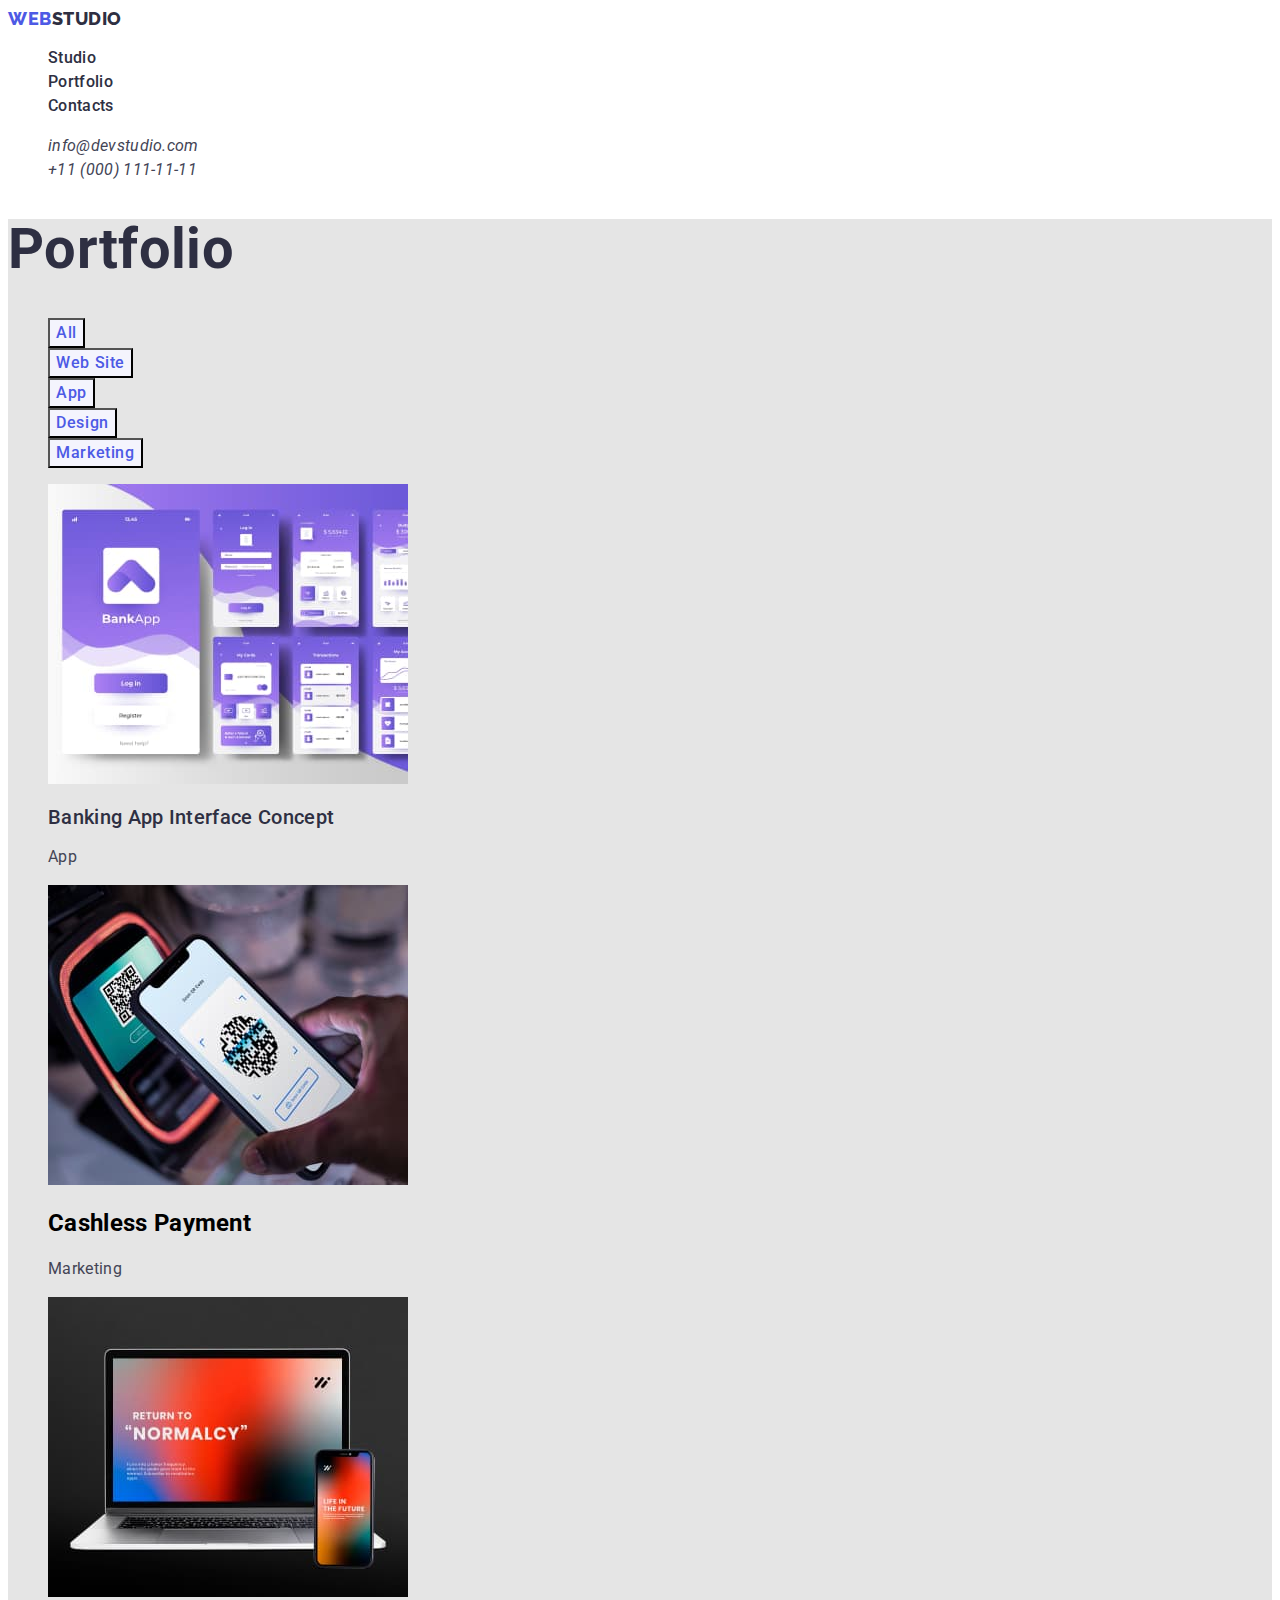
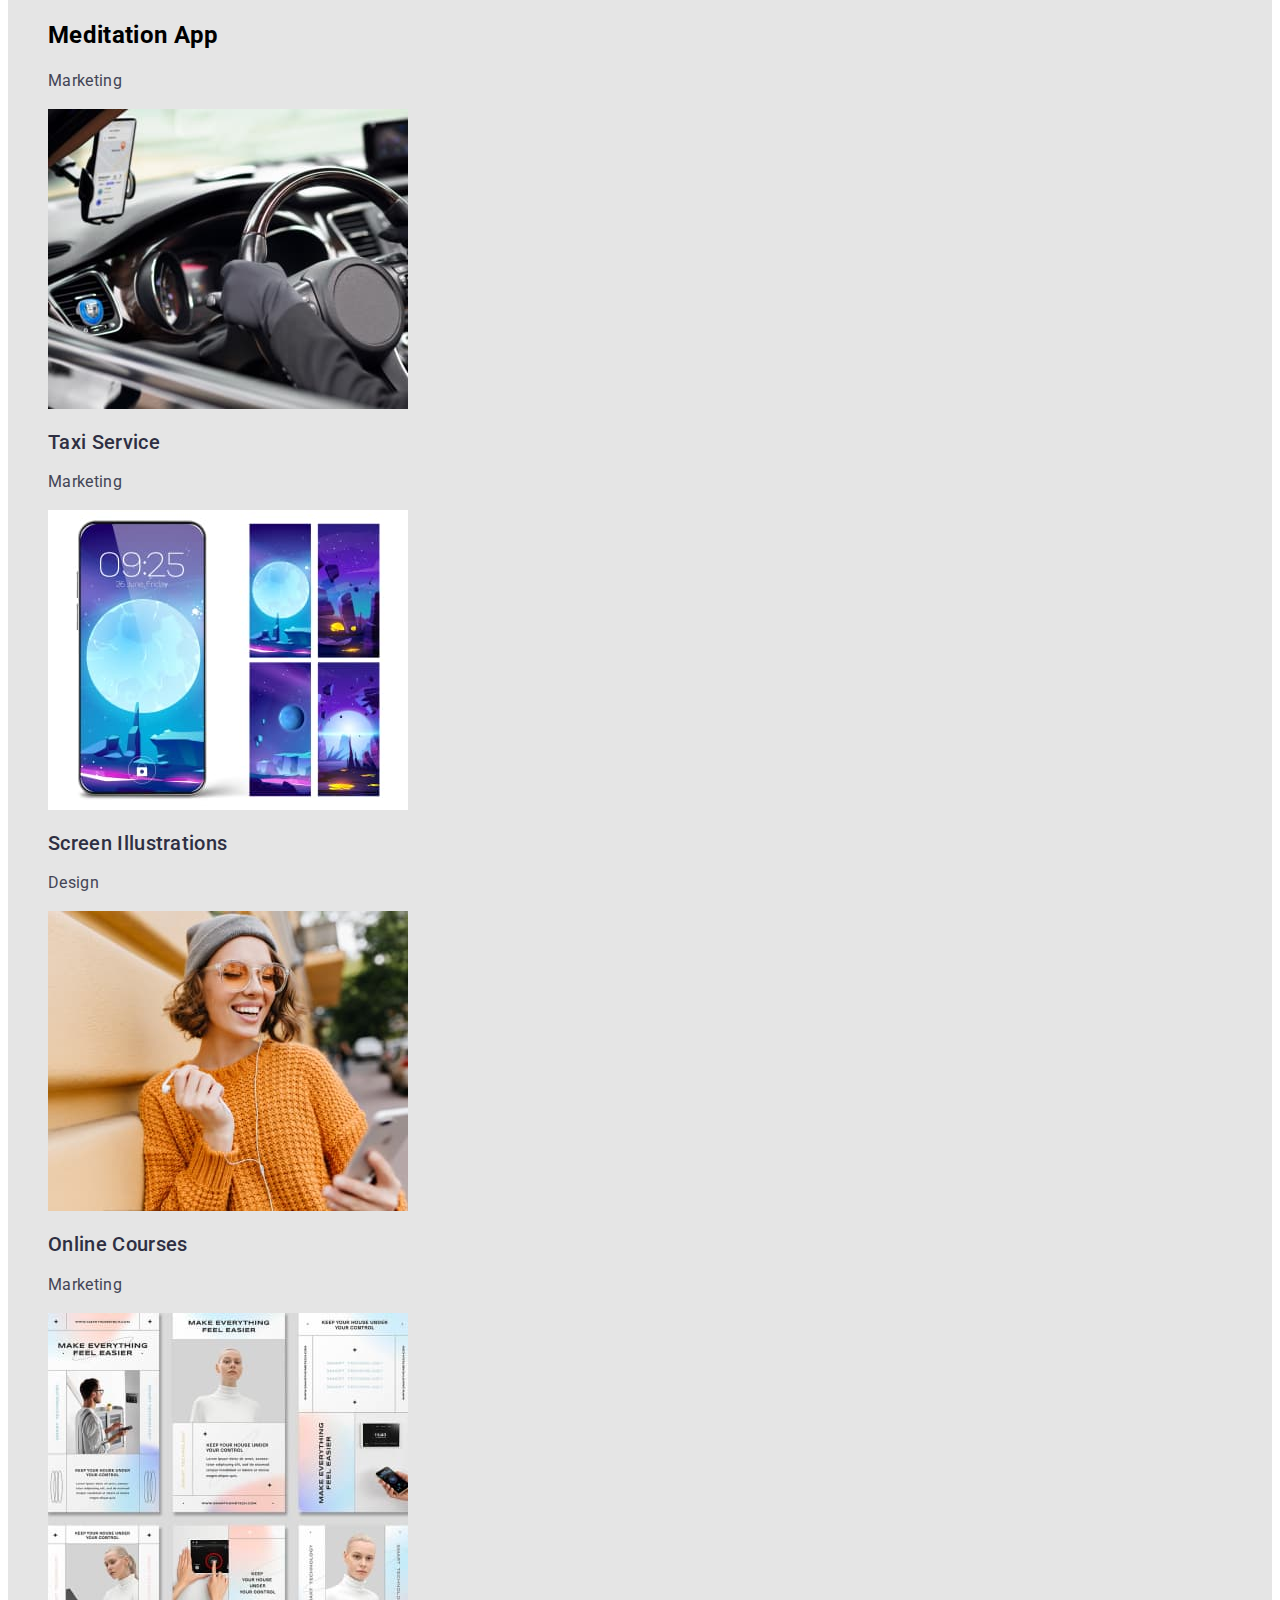
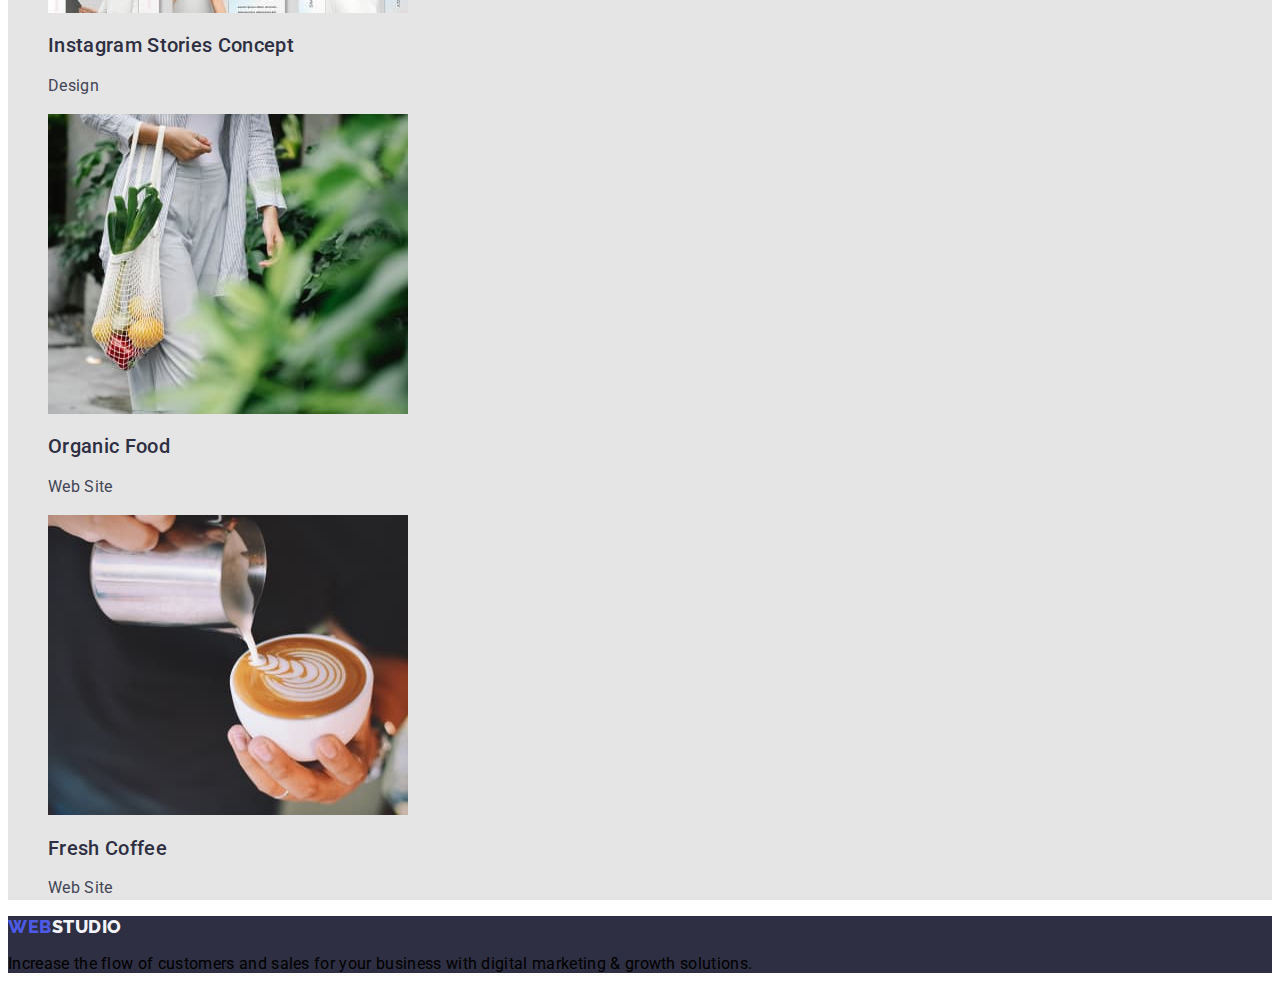
==== portfolio.html @ d5a1e42e "create portfolio" ====
<!DOCTYPE html>
<html lang="en">
  <head>
    <meta charset="UTF-8" />
    <meta http-equiv="X-UA-Compatible" content="IE=edge" />
    <meta name="viewport" content="width=device-width, initial-scale=1.0" />
    <title>WebStudio</title>
    <link rel="preconnect" href="https://fonts.googleapis.com" />
    <link rel="preconnect" href="https://fonts.gstatic.com" crossorigin />
    <link
      href="https://fonts.googleapis.com/css2?family=Raleway:wght@800&family=Roboto:wght@400;500;700;900&display=swap"
      rel="stylesheet"
    />
     <link rel="stylesheet" href="./css/style.css" />
  </head>
  <body>
     <!-- Header section -->
    <header class="header">
      <nav class="nav">
        <a class="header-logo-one link" href="./index.html">
          Web<span class="header-logo-two">Studio</span>
        </a>
        <ul class="menu-list list">
          <li class="menu-item">
            <a class="menu-link link" href="/index.html">Studio</a>
          </li>
          <li class="menu-item">
            <a class="menu-link link" href="">Portfolio</a>
          </li>
          <li class="menu-item">
            <a class="menu-link link" href="">Contacts</a>
          </li>
        </ul>
      </nav>
      <address>
        <ul class="list">
          <li>
            <a class="contact link" href="mailto:info@devstudio.com"
              >info@devstudio.com</a
            >
          </li>
          <li>
            <a class="contact link" href="tel:+110001111111">
              +11 (000) 111-11-11</a
            >
          </li>
        </ul>
      </address>
    </header>
    <main>
        <!-- Portfolio section -->
        <section class="portfolio">
        <h1 class="title-portfolio">Portfolio</h1>
        <ul class="list">
           <li><button class="filter-btn" type="button">All</button></li>
           <li><button class="filter-btn" type="button">Web Site</button></li>
           <li><button class="filter-btn" type="button">App</button></li>
           <li><button class="filter-btn" type="button">Design</button></li>
           <li><button class="filter-btn" type="button">Marketing</button></li>
      </ul>
      <ul class="list">
          <li>
            <img src="./images/portfolio/img-1.jpg" alt="screen app"
            width="360"
            height="300"/>
            <h2 class="portfolio-item">Banking App Interface Concept</h2>
            <p class="portfolio-category" >App</p>
          </li>
          <li>
            <img src="./images/portfolio/img-2.jpg" alt="phone screen">
            <h2 portfolio-item>Cashless Payment</h2>
            <p class="portfolio-category" >Marketing</p>  
        </li>
          <li>
            <img src="./images/portfolio/img-3.jpg" alt="computer screen">
            <h2 portfolio-item>Meditation App</h2>
            <p class="portfolio-category">Marketing</p> 
          </li>
          <li>
            <img src="./images/portfolio/img-4.jpg" alt="interiot of the car"
            width="360"
            height="300"/>
            <h2 class="portfolio-item">Taxi Service</h2>
            <p class="portfolio-category">Marketing</p>
          </li>
          <li>
            <img src="./images/portfolio/img-5.jpg" alt="phone screen"
            width="360"
            height="300"/>
            <h2 class="portfolio-item">Screen Illustrations</h2>
            <p class="portfolio-category">Design</p>
          </li>
          <li>
            <img src="./images/portfolio/img-6.jpg" alt="the girl"
            width="360"
            height="300"/>
            <h2 class="portfolio-item">Online Courses</h2>
            <p class="portfolio-category">Marketing</p>
          </li>
          <li>
            <img src="./images/portfolio/img-7.jpg" alt="instagram Stories"
            width="360"
            height="300"/>
            <h2 class="portfolio-item" >Instagram Stories Concept</h2>
            <p class="portfolio-category">Design</p>
          </li>
           <li>
            <img src="./images/portfolio/img-8.jpg" alt="food"
            width="360"
            height="300"/>
            <h2 class="portfolio-item">Organic Food</h2>
            <p class="portfolio-category">Web Site</p>
          </li>
          <li>
            <img src="./images/portfolio/img-9.jpg" alt="cup of coffe"
            width="360"
            height="300"/>
            <h2 class="portfolio-item">Fresh Coffee</h2>
            <p class="portfolio-category">Web Site</p>
          </li>
      </ul>
      </section>
      <!-- Footer section -->
       <footer class="footer">
      <a class="footer-logo-one link" href="./index.html"
        >Web<span class="footer-logo-two">Studio</span></a
      >
      <p clas="footer-end">
        Increase the flow of customers and sales for your business with digital
        marketing & growth solutions.
      </p>
    </footer>
  </body>
</html>
---- css/style.css ----
:root {
  --font-family: 'Roboto', sans-serif;
  --white-color: #ffffff;
  --secondary-color: #2e2f42;
  --primary-color: #e5e5e5;
  --third-color: #f4f4fd;
  --base-txt-clr: #2e2f42;
  --secondary-text-clr: #434455;
  --base-btn-clr: #4d5ae5;
  --secondary-btn-clr: #404bbf;
  --logo-one-clr: #4d5ae5;
}
body {
  font-family: var(--font-family);
  letter-spacing: 0.02em;
}

/* ============resert perematers=========== */
.list {
  list-style: none;
}
.link {
  text-decoration: none;
}

/*=========== HEADER SECTION========== */
.header {
  background-color: var(--white-color);
}

.header-logo-one {
  font-family: 'Raleway', sans-serif;
  font-weight: 800;
  font-size: 18px;
  line-height: 1.2;
  letter-spacing: 0.03em;
  text-transform: uppercase;
  color: var(--logo-one-clr);
}
.header-logo-two {
  font-family: 'Raleway', sans-serif;
  font-weight: 800;
  font-size: 18px;
  line-height: 1.2;
  letter-spacing: 0.03em;
  text-transform: uppercase;
  color: var(--base-txt-clr);
}

.menu-link {
  font-weight: 500;
  font-size: 16px;
  line-height: 1.5;
  color: var(--base-txt-clr);
}
.menu-link:hover,
.menu-link:focus {
  color: #404bbf;
}
.contact {
  font-size: 16px;
  line-height: 1.5;
  color: var(--secondary-text-clr);
}
.contact:hover,
.contact:focus {
  color: #404bbf;
}

/*=========== HERO SECTION========== */
.hero {
  background-color: var(--secondary-color);
}
.title {
  font-weight: 700;
  font-size: 56px;
  line-height: 1.1;
  text-align: center;
  color: var(--white-color);
}
.modal-btn {
  font-family: inherit;
  font-weight: 500;
  font-size: 16px;
  line-height: 1.5;
  letter-spacing: 0.04em;
  color: var(--white-color);
  background-color: var(--base-btn-clr);
  cursor: pointer;
}
.modal-btn:hover,
.modal-btn:focus {
  background-color: var(--secondary-btn-clr);
}
/*=========== FEATURE SECTION========== */
.feature {
  background-color: var(--primary-color);
}
.title-feature {
  font-weight: 700;
  font-size: 36px;
  line-height: 1.1;
  text-align: center;
  color: var(--base-txt-clr);
}
.main-feature {
  font-weight: 500;
  font-size: 20px;
  line-height: 1.2;
  color: var(--base-txt-clr);
}
.item-feature {
  font-size: 16px;
  line-height: 1.5;
  color: var(--secondary-text-clr);
}
/*=========== WE DOING SECTION========== */
.wedoing {
  background-color: var(--primary-color);
}
.title-wedoing {
  font-weight: 700;
  font-size: 36px;
  text-align: center;
  line-height: 1.1;
  color: var(--base-txt-clr);
}
/*=========== TEAM SECTION========== */
.team {
  background-color: var(--third-color);
}
.title-team {
  font-weight: 700;
  font-size: 36px;
  line-height: 1.1;
  text-align: center;
  color: var(--base-txt-clr);
}
.name {
  font-weight: 500;
  font-size: 20px;
  line-height: 1.2;
  color: var(--base-txt-clr);
}
.position {
  font-size: 16px;
  line-height: 1.5;
  color: var(--secondary-text-clr);
}
/*=========== FOOTER SECTION========== */
.footer {
  background-color: var(--secondary-color);
}
.footer-logo-one {
  font-family: 'Raleway', sans-serif;
  font-weight: 800;
  font-size: 18px;
  line-height: 1.2;
  letter-spacing: 0.03em;
  text-transform: uppercase;
  color: var(--logo-one-clr);
}
.footer-logo-two {
  font-family: 'Raleway', sans-serif;
  font-weight: 800;
  font-size: 18px;
  line-height: 1.2;
  letter-spacing: 0.03em;
  text-transform: uppercase;
  color: var(--third-color);
}
.footer-end {
  font-size: 16px;
  line-height: 1.5;
  color: var(--third-color);
}

/* ---------------------Portfolio.html------------------- */

/* ============PORTFOLIO SECTION============ */
.portfolio {
  background-color: var(--primary-color);
}
.title-portfolio {
  font-weight: 700;
  font-size: 56px;
  line-height: 1.1;
  color: var(--base-txt-clr);
}
.filter-btn {
  font-family: inherit;
  font-weight: 500;
  font-size: 16px;
  line-height: 1.5;
  letter-spacing: 0.04em;
  color: var(--base-btn-clr);
  background-color: var(--third-color);
  cursor: pointer;
}
.filter-btn:hover,
.filter-btn:focus {
  color: var(--white-color);
  background-color: var(--secondary-btn-clr);
}
.portfolio-item {
  font-weight: 500;
  font-size: 20px;
  line-height: 1.2;
  color: var(--base-txt-clr);
}
.portfolio-category {
  font-size: 16px;
  line-height: 1.5;
  color: var(--secondary-text-clr);
}
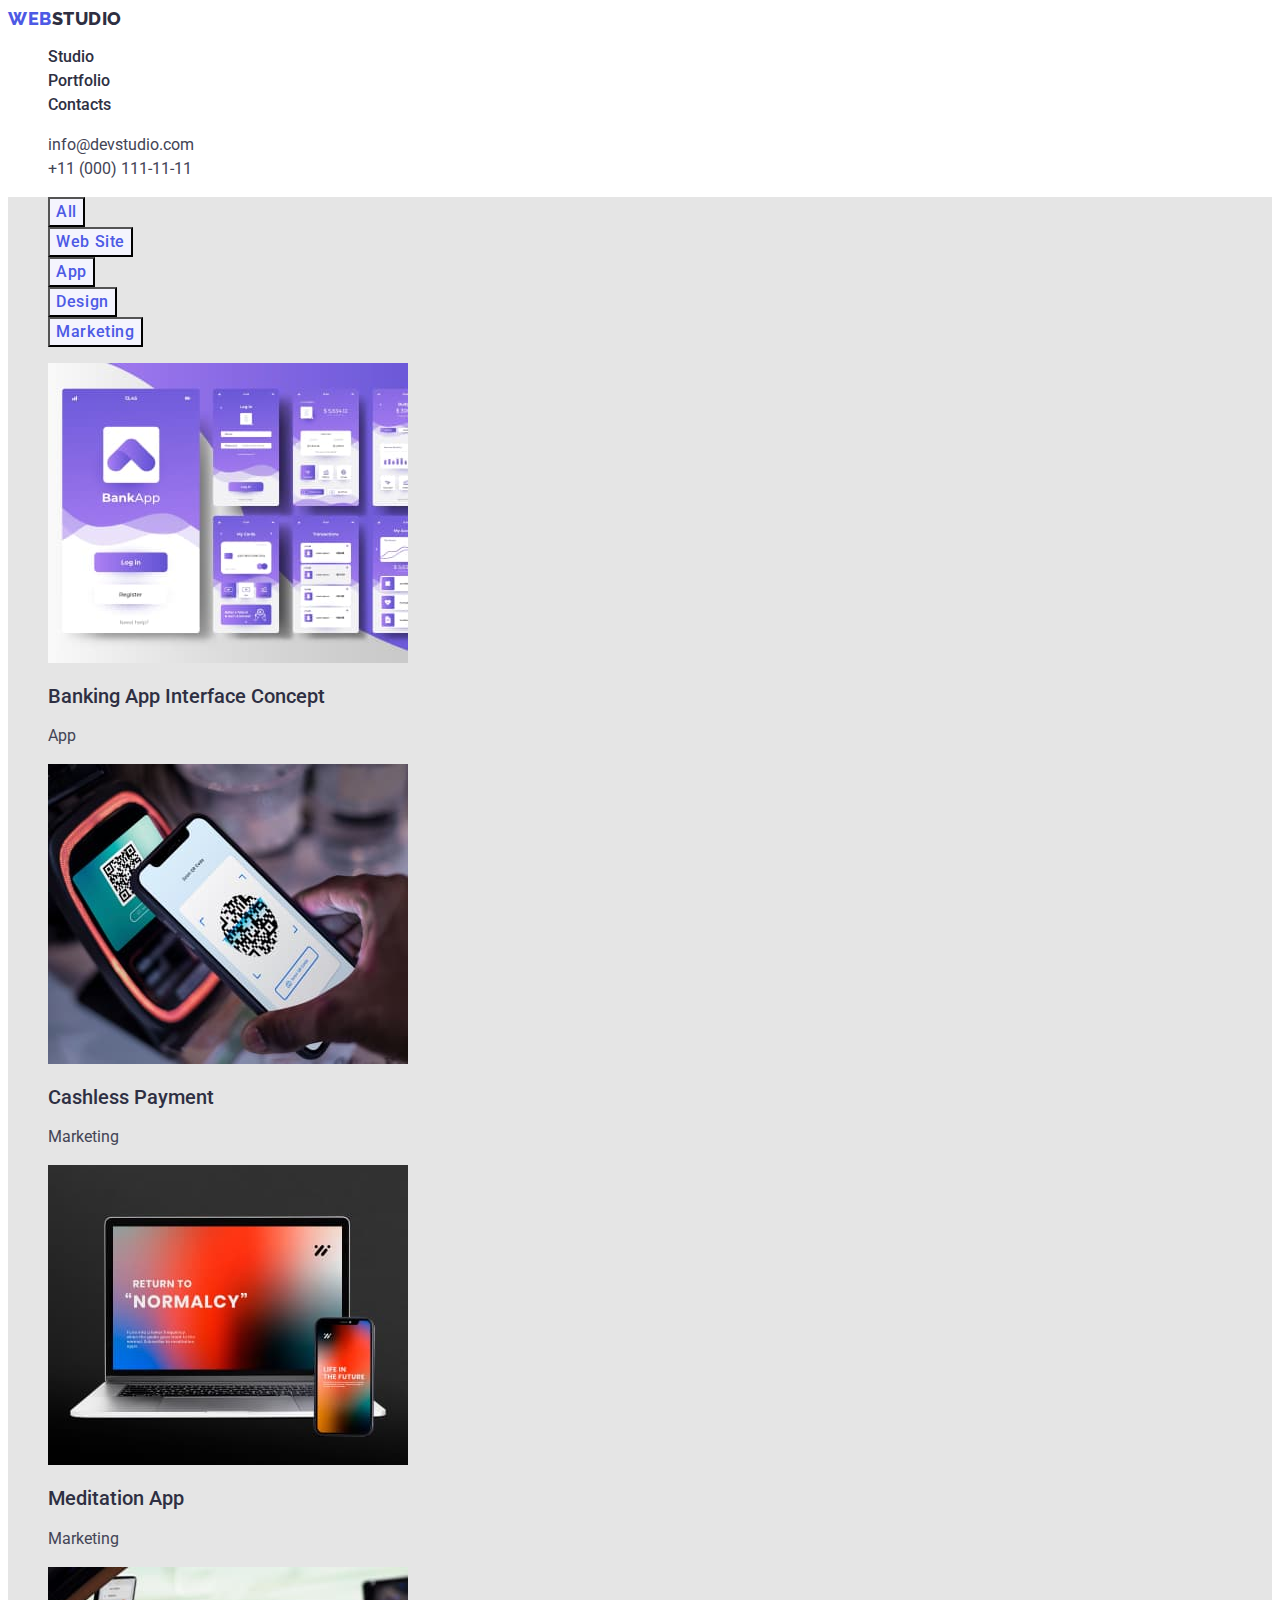
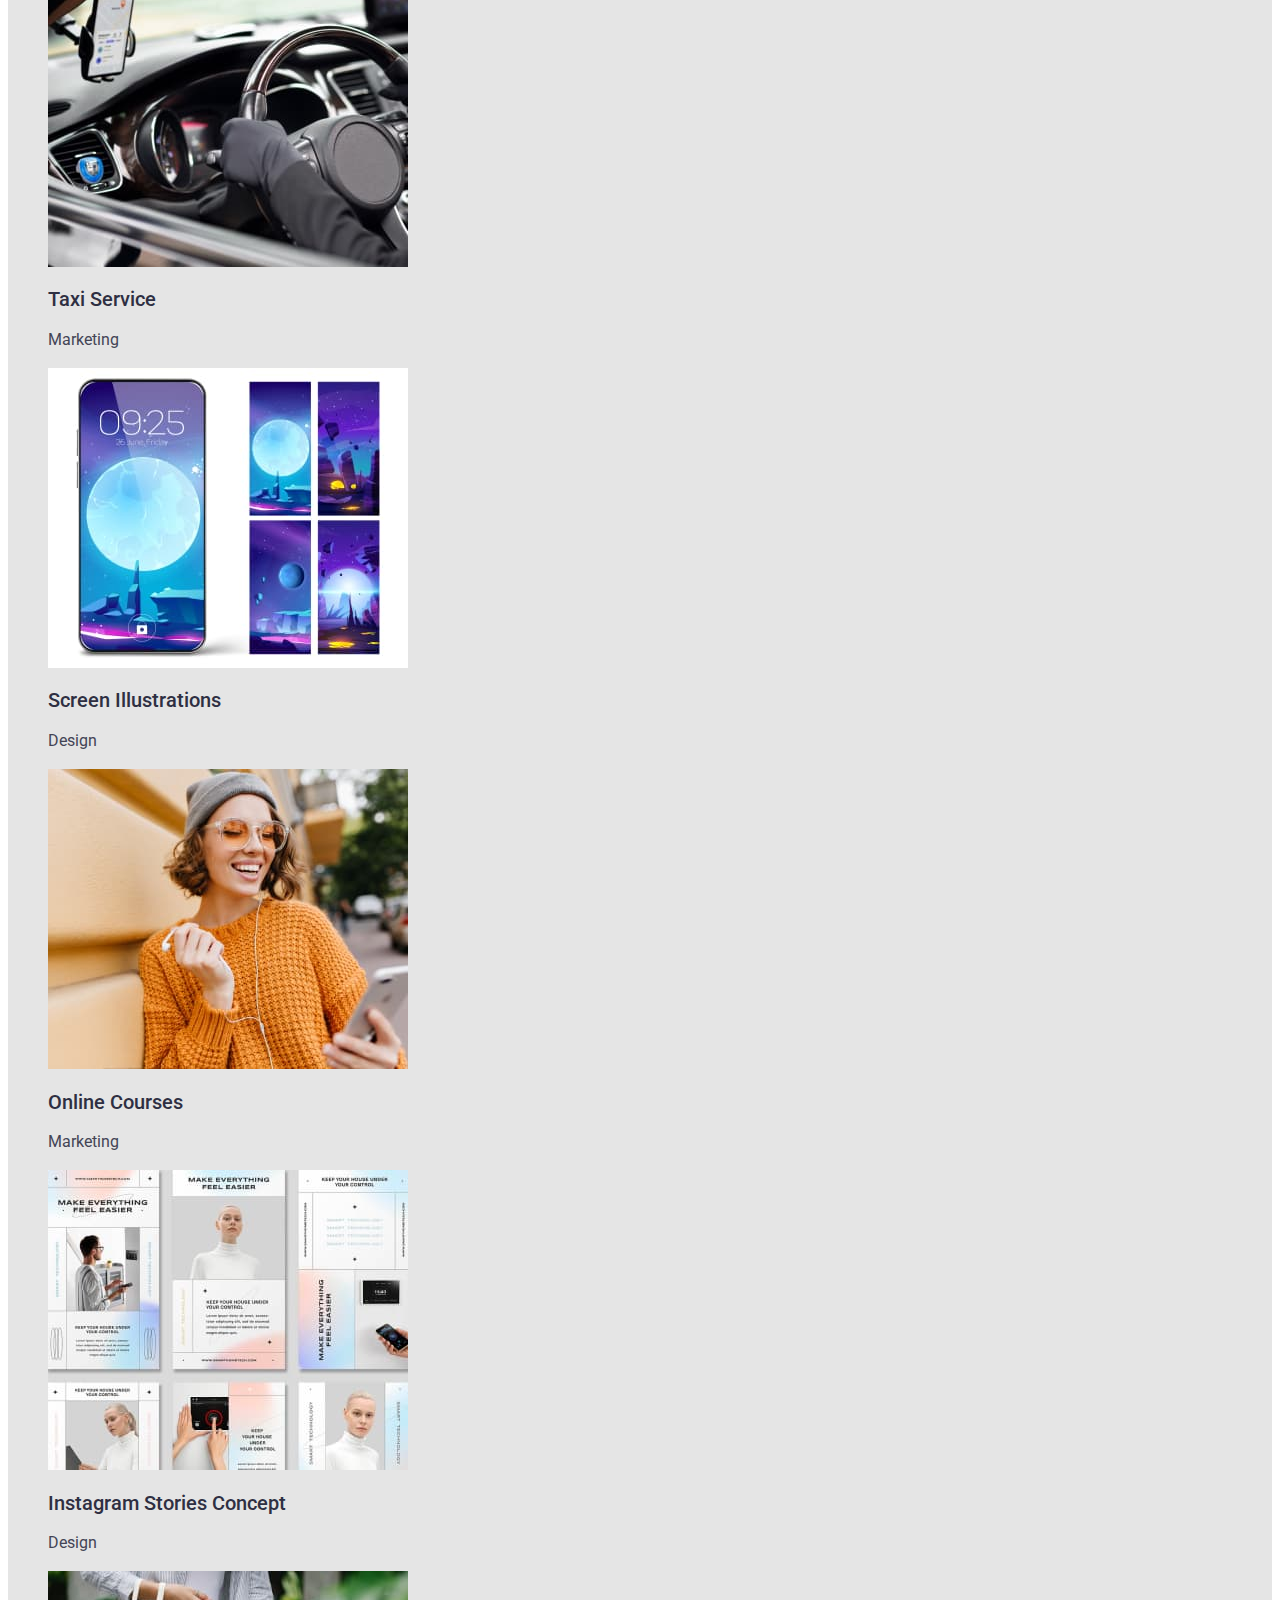
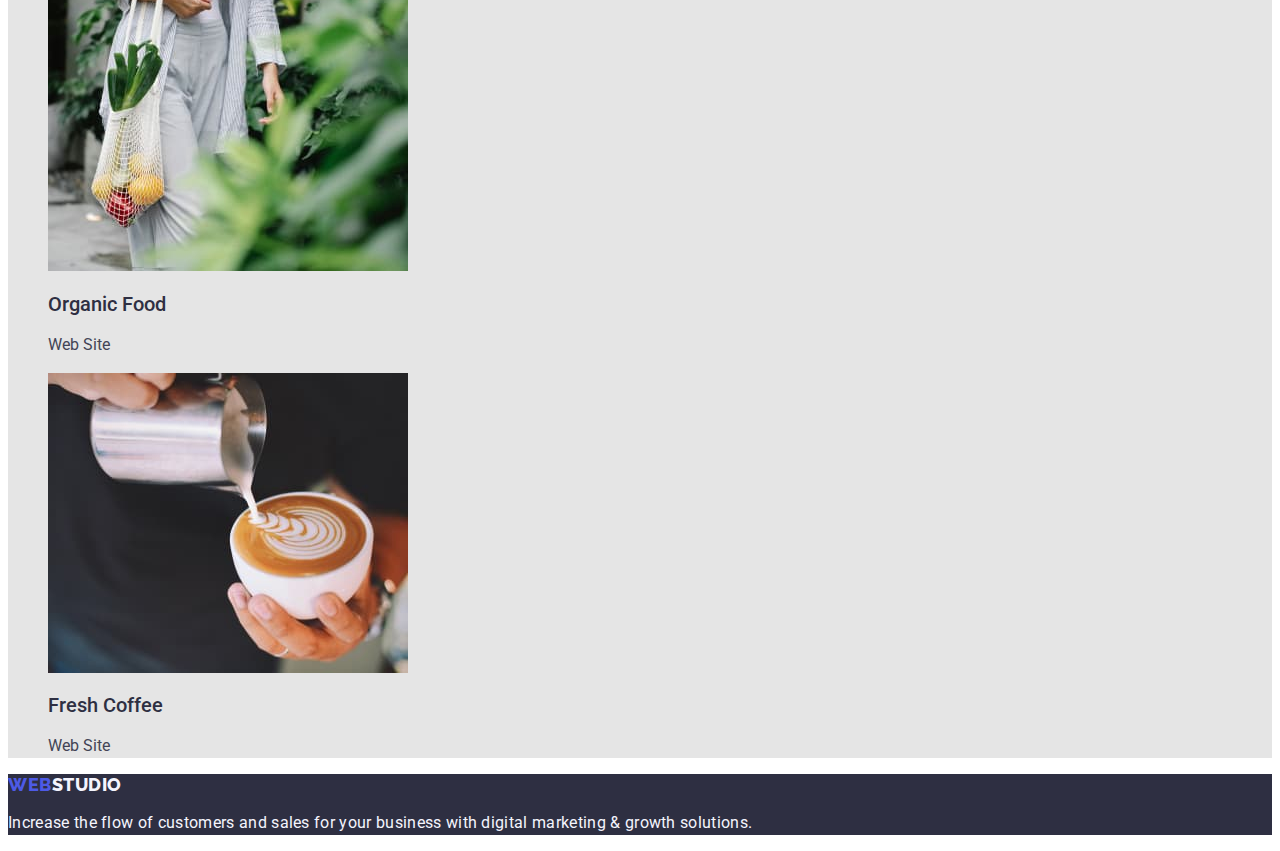
==== commit 636c46f7: "change in portfolio" ====
--- a/portfolio.html
+++ b/portfolio.html
@@ -25,14 +25,14 @@
             <a class="menu-link link" href="/index.html">Studio</a>
           </li>
           <li class="menu-item">
-            <a class="menu-link link" href="">Portfolio</a>
+            <a class="menu-link link" href="./portfolio.html">Portfolio</a>
           </li>
           <li class="menu-item">
             <a class="menu-link link" href="">Contacts</a>
           </li>
         </ul>
       </nav>
-      <address>
+      <address class="address">
         <ul class="list">
           <li>
             <a class="contact link" href="mailto:info@devstudio.com"
@@ -50,7 +50,7 @@
     <main>
         <!-- Portfolio section -->
         <section class="portfolio">
-        <h1 class="title-portfolio">Portfolio</h1>
+        <h1  hidden class="title-portfolio">Portfolio</h1>
         <ul class="list">
            <li><button class="filter-btn" type="button">All</button></li>
            <li><button class="filter-btn" type="button">Web Site</button></li>
@@ -59,73 +59,74 @@
            <li><button class="filter-btn" type="button">Marketing</button></li>
       </ul>
       <ul class="list">
-          <li>
+          <li><a class="link" href=""> 
             <img src="./images/portfolio/img-1.jpg" alt="screen app"
             width="360"
             height="300"/>
             <h2 class="portfolio-item">Banking App Interface Concept</h2>
-            <p class="portfolio-category" >App</p>
+            <p class="portfolio-category" >App</p></a>
           </li>
-          <li>
+          <li><a class="link" href=""> 
             <img src="./images/portfolio/img-2.jpg" alt="phone screen">
-            <h2 portfolio-item>Cashless Payment</h2>
-            <p class="portfolio-category" >Marketing</p>  
+            <h2 class=" portfolio-item">Cashless Payment</h2>
+            <p class="portfolio-category" >Marketing</p> </a> 
         </li>
-          <li>
+          <li><a class="link" href="">
             <img src="./images/portfolio/img-3.jpg" alt="computer screen">
-            <h2 portfolio-item>Meditation App</h2>
-            <p class="portfolio-category">Marketing</p> 
+            <h2 class="portfolio-item">Meditation App</h2>
+            <p class="portfolio-category">Marketing</p> </a>
           </li>
-          <li>
+          <li><a class="link" href=""> 
             <img src="./images/portfolio/img-4.jpg" alt="interiot of the car"
             width="360"
             height="300"/>
             <h2 class="portfolio-item">Taxi Service</h2>
-            <p class="portfolio-category">Marketing</p>
+            <p class="portfolio-category">Marketing</p></a>
           </li>
-          <li>
+          <li><a class="link" href="">
             <img src="./images/portfolio/img-5.jpg" alt="phone screen"
             width="360"
             height="300"/>
             <h2 class="portfolio-item">Screen Illustrations</h2>
-            <p class="portfolio-category">Design</p>
+            <p class="portfolio-category">Design</p></a>
           </li>
-          <li>
+          <li><a class="link" href="">
             <img src="./images/portfolio/img-6.jpg" alt="the girl"
             width="360"
             height="300"/>
             <h2 class="portfolio-item">Online Courses</h2>
-            <p class="portfolio-category">Marketing</p>
+            <p class="portfolio-category">Marketing</p></a>
           </li>
-          <li>
+          <li><a class="link" href="">
             <img src="./images/portfolio/img-7.jpg" alt="instagram Stories"
             width="360"
             height="300"/>
             <h2 class="portfolio-item" >Instagram Stories Concept</h2>
-            <p class="portfolio-category">Design</p>
+            <p class="portfolio-category">Design</p></a>
           </li>
-           <li>
+           <li><a class="link" href="">
             <img src="./images/portfolio/img-8.jpg" alt="food"
             width="360"
             height="300"/>
             <h2 class="portfolio-item">Organic Food</h2>
-            <p class="portfolio-category">Web Site</p>
+            <p class="portfolio-category">Web Site</p></a>
           </li>
-          <li>
+          <li><a class="link" href="">
             <img src="./images/portfolio/img-9.jpg" alt="cup of coffe"
             width="360"
             height="300"/>
             <h2 class="portfolio-item">Fresh Coffee</h2>
-            <p class="portfolio-category">Web Site</p>
+            <p class="portfolio-category">Web Site</p></a>
           </li>
       </ul>
+    </main>
       </section>
       <!-- Footer section -->
        <footer class="footer">
       <a class="footer-logo-one link" href="./index.html"
         >Web<span class="footer-logo-two">Studio</span></a
       >
-      <p clas="footer-end">
+      <p>
         Increase the flow of customers and sales for your business with digital
         marketing & growth solutions.
       </p>
--- a/css/style.css
+++ b/css/style.css
@@ -12,7 +12,8 @@
 }
 body {
   font-family: var(--font-family);
-  letter-spacing: 0.02em;
+  color: var(--secondary-text-clr);
+  background-color: var(--white-color);
 }
 
 /* ============resert perematers=========== */
@@ -32,7 +33,7 @@
   font-family: 'Raleway', sans-serif;
   font-weight: 800;
   font-size: 18px;
-  line-height: 1.2;
+  line-height: 1.17;
   letter-spacing: 0.03em;
   text-transform: uppercase;
   color: var(--logo-one-clr);
@@ -41,7 +42,7 @@
   font-family: 'Raleway', sans-serif;
   font-weight: 800;
   font-size: 18px;
-  line-height: 1.2;
+  line-height: 1.17;
   letter-spacing: 0.03em;
   text-transform: uppercase;
   color: var(--base-txt-clr);
@@ -57,6 +58,9 @@
 .menu-link:focus {
   color: #404bbf;
 }
+.address {
+  font-style: normal;
+}
 .contact {
   font-size: 16px;
   line-height: 1.5;
@@ -74,7 +78,8 @@
 .title {
   font-weight: 700;
   font-size: 56px;
-  line-height: 1.1;
+  line-height: 1.07;
+  letter-spacing: 0.02em;
   text-align: center;
   color: var(--white-color);
 }
@@ -100,6 +105,7 @@
   font-weight: 700;
   font-size: 36px;
   line-height: 1.1;
+  letter-spacing: 0.02em;
   text-align: center;
   color: var(--base-txt-clr);
 }
@@ -107,11 +113,13 @@
   font-weight: 500;
   font-size: 20px;
   line-height: 1.2;
+  letter-spacing: 0.02em;
   color: var(--base-txt-clr);
 }
 .item-feature {
   font-size: 16px;
   line-height: 1.5;
+  letter-spacing: 0.02em;
   color: var(--secondary-text-clr);
 }
 /*=========== WE DOING SECTION========== */
@@ -122,7 +130,8 @@
   font-weight: 700;
   font-size: 36px;
   text-align: center;
-  line-height: 1.1;
+  line-height: 1.11;
+  letter-spacing: 0.02em;
   color: var(--base-txt-clr);
 }
 /*=========== TEAM SECTION========== */
@@ -132,7 +141,8 @@
 .title-team {
   font-weight: 700;
   font-size: 36px;
-  line-height: 1.1;
+  line-height: 1.11;
+  letter-spacing: 0.02em;
   text-align: center;
   color: var(--base-txt-clr);
 }
@@ -140,11 +150,13 @@
   font-weight: 500;
   font-size: 20px;
   line-height: 1.2;
+  letter-spacing: 0.02em;
   color: var(--base-txt-clr);
 }
 .position {
   font-size: 16px;
   line-height: 1.5;
+  letter-spacing: 0.02em;
   color: var(--secondary-text-clr);
 }
 /*=========== FOOTER SECTION========== */
@@ -155,7 +167,7 @@
   font-family: 'Raleway', sans-serif;
   font-weight: 800;
   font-size: 18px;
-  line-height: 1.2;
+  line-height: 1.17;
   letter-spacing: 0.03em;
   text-transform: uppercase;
   color: var(--logo-one-clr);
@@ -164,14 +176,16 @@
   font-family: 'Raleway', sans-serif;
   font-weight: 800;
   font-size: 18px;
-  line-height: 1.2;
+  line-height: 1.17;
   letter-spacing: 0.03em;
   text-transform: uppercase;
   color: var(--third-color);
 }
-.footer-end {
-  font-size: 16px;
-  line-height: 1.5;
+.footer > p {
+  font-weight: 400;
+  font-size: 16px;
+  line-height: 1.5;
+  letter-spacing: 0.02em;
   color: var(--third-color);
 }
 
@@ -184,7 +198,8 @@
 .title-portfolio {
   font-weight: 700;
   font-size: 56px;
-  line-height: 1.1;
+  line-height: 1.07;
+  letter-spacing: 0.02em;
   color: var(--base-txt-clr);
 }
 .filter-btn {
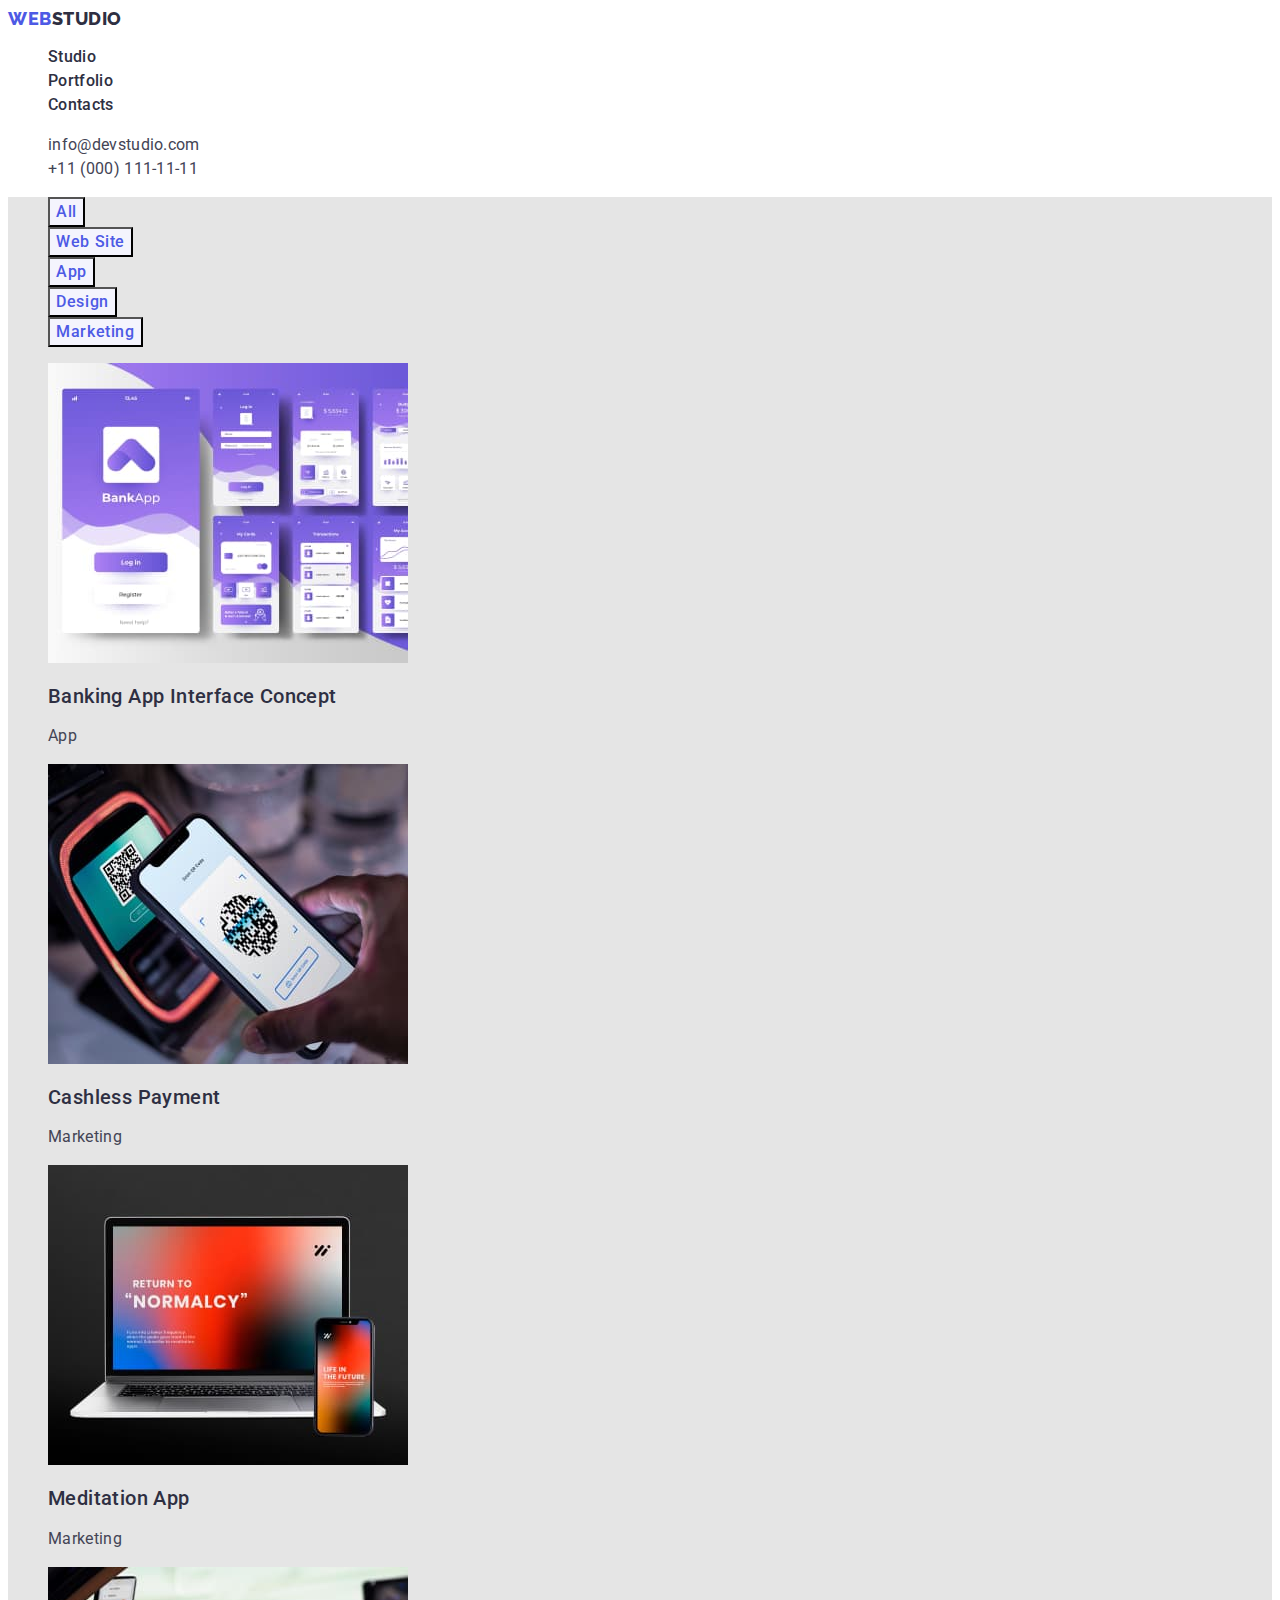
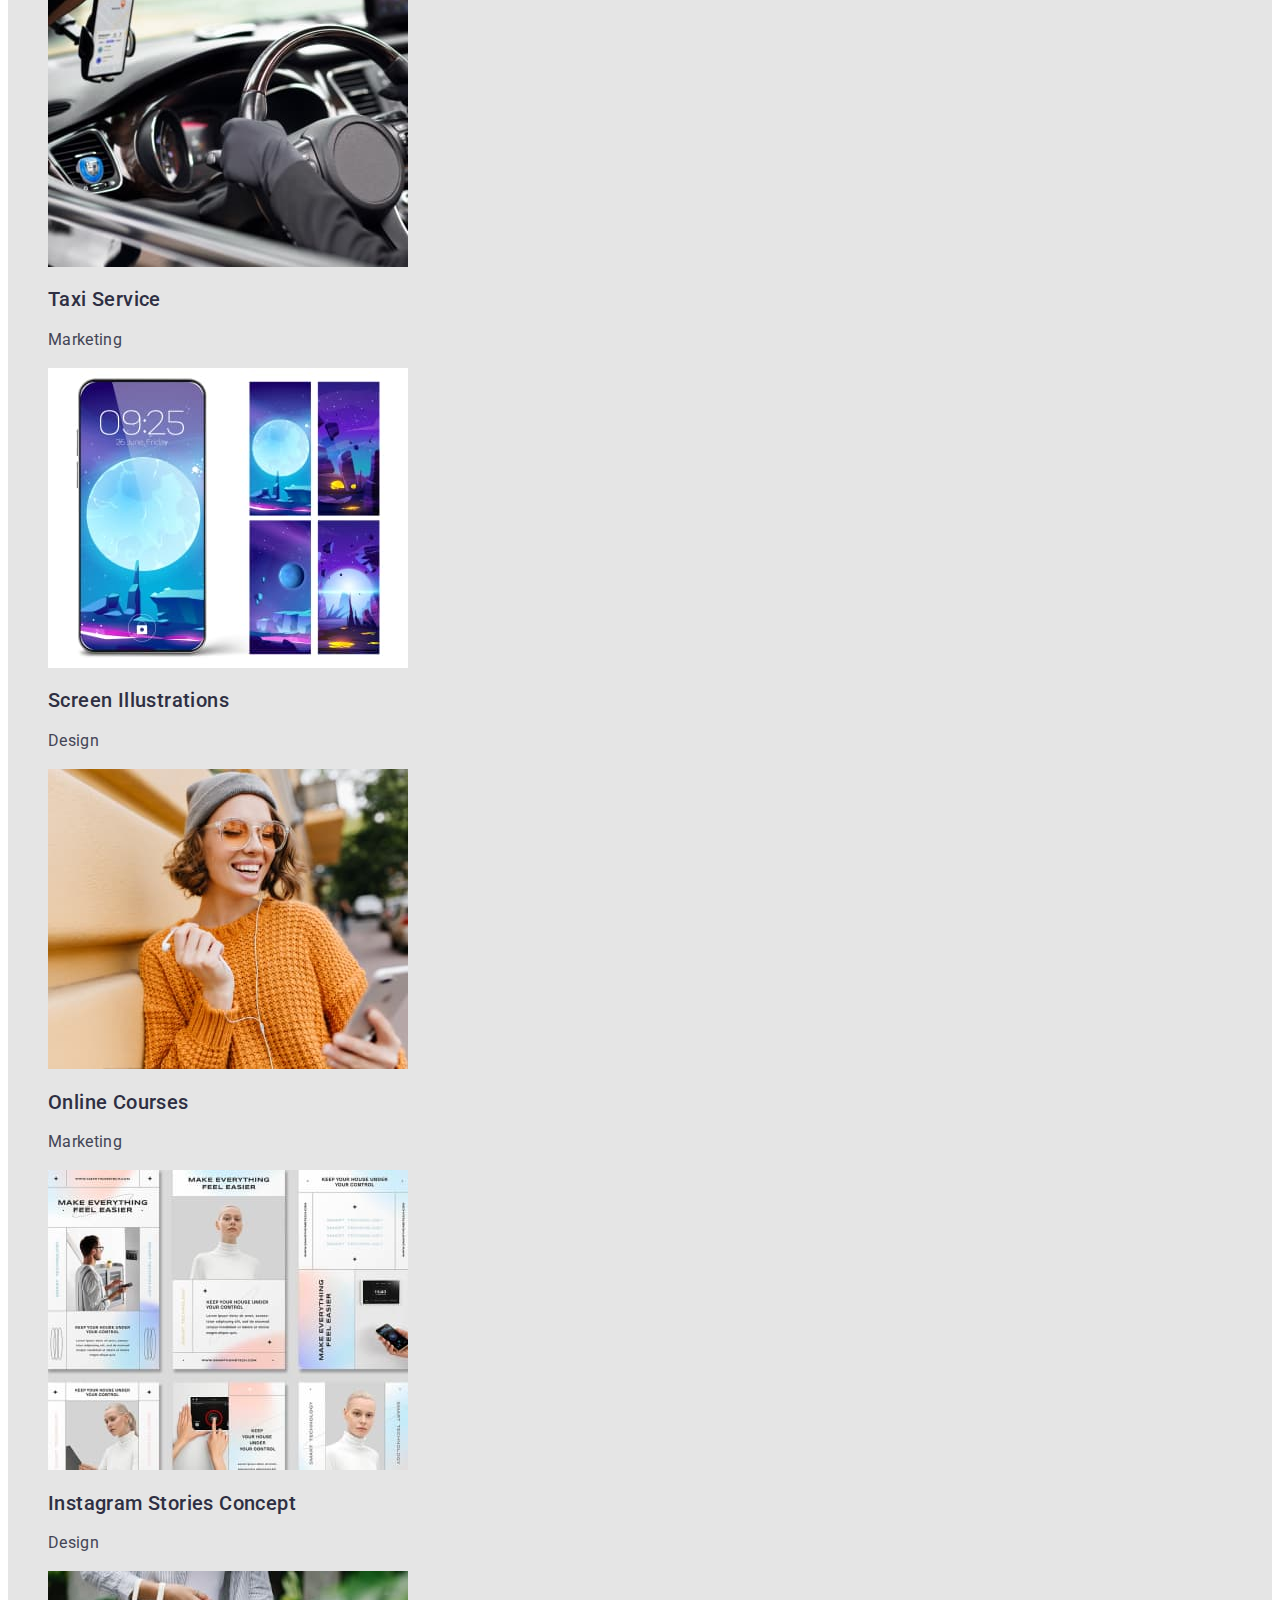
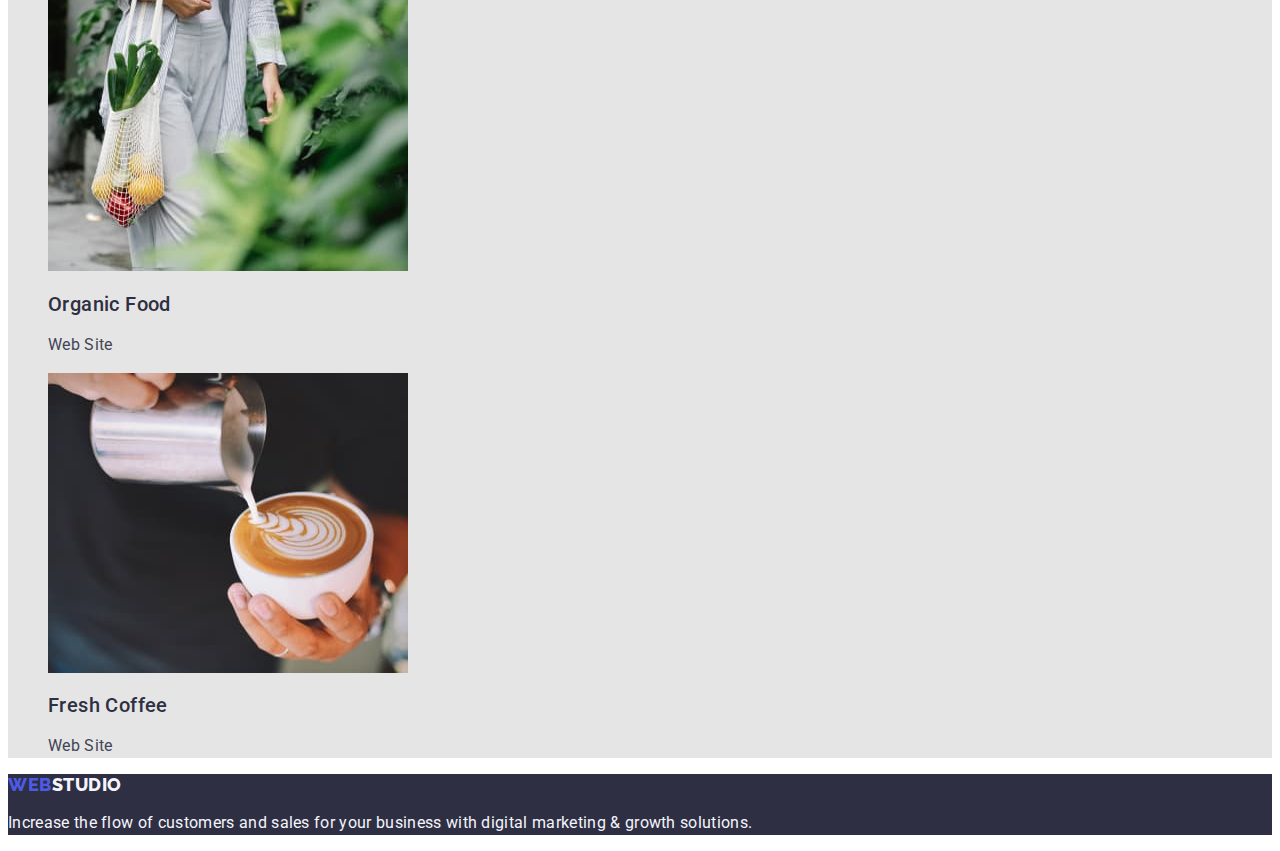
==== commit b75f80cc: "change in the project" ====
--- a/portfolio.html
+++ b/portfolio.html
@@ -11,10 +11,10 @@
       href="https://fonts.googleapis.com/css2?family=Raleway:wght@800&family=Roboto:wght@400;500;700;900&display=swap"
       rel="stylesheet"
     />
-     <link rel="stylesheet" href="./css/style.css" />
+    <link rel="stylesheet" href="./css/style.css" />
   </head>
   <body>
-     <!-- Header section -->
+    <!-- Header section -->
     <header class="header">
       <nav class="nav">
         <a class="header-logo-one link" href="./index.html">
@@ -22,7 +22,7 @@
         </a>
         <ul class="menu-list list">
           <li class="menu-item">
-            <a class="menu-link link" href="/index.html">Studio</a>
+            <a class="menu-link link" href="./index.html">Studio</a>
           </li>
           <li class="menu-item">
             <a class="menu-link link" href="./portfolio.html">Portfolio</a>
@@ -48,81 +48,120 @@
       </address>
     </header>
     <main>
-        <!-- Portfolio section -->
-        <section class="portfolio">
-        <h1  hidden class="title-portfolio">Portfolio</h1>
+      <!-- Portfolio section -->
+      <section class="portfolio">
+        <h1 hidden class="title-portfolio">Portfolio</h1>
         <ul class="list">
-           <li><button class="filter-btn" type="button">All</button></li>
-           <li><button class="filter-btn" type="button">Web Site</button></li>
-           <li><button class="filter-btn" type="button">App</button></li>
-           <li><button class="filter-btn" type="button">Design</button></li>
-           <li><button class="filter-btn" type="button">Marketing</button></li>
-      </ul>
-      <ul class="list">
-          <li><a class="link" href=""> 
-            <img src="./images/portfolio/img-1.jpg" alt="screen app"
-            width="360"
-            height="300"/>
-            <h2 class="portfolio-item">Banking App Interface Concept</h2>
-            <p class="portfolio-category" >App</p></a>
+          <li><button class="filter-btn" type="button">All</button></li>
+          <li><button class="filter-btn" type="button">Web Site</button></li>
+          <li><button class="filter-btn" type="button">App</button></li>
+          <li><button class="filter-btn" type="button">Design</button></li>
+          <li><button class="filter-btn" type="button">Marketing</button></li>
+        </ul>
+        <ul class="list">
+          <li>
+            <a class="link" href="">
+              <img
+                src="./images/portfolio/img-1.jpg"
+                alt="screen app"
+                width="360"
+                height="300"
+              />
+              <h2 class="portfolio-item">Banking App Interface Concept</h2>
+              <p class="portfolio-category">App</p></a
+            >
           </li>
-          <li><a class="link" href=""> 
-            <img src="./images/portfolio/img-2.jpg" alt="phone screen">
-            <h2 class=" portfolio-item">Cashless Payment</h2>
-            <p class="portfolio-category" >Marketing</p> </a> 
-        </li>
-          <li><a class="link" href="">
-            <img src="./images/portfolio/img-3.jpg" alt="computer screen">
-            <h2 class="portfolio-item">Meditation App</h2>
-            <p class="portfolio-category">Marketing</p> </a>
+          <li>
+            <a class="link" href="">
+              <img src="./images/portfolio/img-2.jpg" alt="phone screen" />
+              <h2 class="portfolio-item">Cashless Payment</h2>
+              <p class="portfolio-category">Marketing</p>
+            </a>
           </li>
-          <li><a class="link" href=""> 
-            <img src="./images/portfolio/img-4.jpg" alt="interiot of the car"
-            width="360"
-            height="300"/>
-            <h2 class="portfolio-item">Taxi Service</h2>
-            <p class="portfolio-category">Marketing</p></a>
+          <li>
+            <a class="link" href="">
+              <img src="./images/portfolio/img-3.jpg" alt="computer screen" />
+              <h2 class="portfolio-item">Meditation App</h2>
+              <p class="portfolio-category">Marketing</p>
+            </a>
           </li>
-          <li><a class="link" href="">
-            <img src="./images/portfolio/img-5.jpg" alt="phone screen"
-            width="360"
-            height="300"/>
-            <h2 class="portfolio-item">Screen Illustrations</h2>
-            <p class="portfolio-category">Design</p></a>
+          <li>
+            <a class="link" href="">
+              <img
+                src="./images/portfolio/img-4.jpg"
+                alt="interiot of the car"
+                width="360"
+                height="300"
+              />
+              <h2 class="portfolio-item">Taxi Service</h2>
+              <p class="portfolio-category">Marketing</p></a
+            >
           </li>
-          <li><a class="link" href="">
-            <img src="./images/portfolio/img-6.jpg" alt="the girl"
-            width="360"
-            height="300"/>
-            <h2 class="portfolio-item">Online Courses</h2>
-            <p class="portfolio-category">Marketing</p></a>
+          <li>
+            <a class="link" href="">
+              <img
+                src="./images/portfolio/img-5.jpg"
+                alt="phone screen"
+                width="360"
+                height="300"
+              />
+              <h2 class="portfolio-item">Screen Illustrations</h2>
+              <p class="portfolio-category">Design</p></a
+            >
           </li>
-          <li><a class="link" href="">
-            <img src="./images/portfolio/img-7.jpg" alt="instagram Stories"
-            width="360"
-            height="300"/>
-            <h2 class="portfolio-item" >Instagram Stories Concept</h2>
-            <p class="portfolio-category">Design</p></a>
+          <li>
+            <a class="link" href="">
+              <img
+                src="./images/portfolio/img-6.jpg"
+                alt="the girl"
+                width="360"
+                height="300"
+              />
+              <h2 class="portfolio-item">Online Courses</h2>
+              <p class="portfolio-category">Marketing</p></a
+            >
           </li>
-           <li><a class="link" href="">
-            <img src="./images/portfolio/img-8.jpg" alt="food"
-            width="360"
-            height="300"/>
-            <h2 class="portfolio-item">Organic Food</h2>
-            <p class="portfolio-category">Web Site</p></a>
+          <li>
+            <a class="link" href="">
+              <img
+                src="./images/portfolio/img-7.jpg"
+                alt="instagram Stories"
+                width="360"
+                height="300"
+              />
+              <h2 class="portfolio-item">Instagram Stories Concept</h2>
+              <p class="portfolio-category">Design</p></a
+            >
           </li>
-          <li><a class="link" href="">
-            <img src="./images/portfolio/img-9.jpg" alt="cup of coffe"
-            width="360"
-            height="300"/>
-            <h2 class="portfolio-item">Fresh Coffee</h2>
-            <p class="portfolio-category">Web Site</p></a>
+          <li>
+            <a class="link" href="">
+              <img
+                src="./images/portfolio/img-8.jpg"
+                alt="food"
+                width="360"
+                height="300"
+              />
+              <h2 class="portfolio-item">Organic Food</h2>
+              <p class="portfolio-category">Web Site</p></a
+            >
           </li>
-      </ul>
+          <li>
+            <a class="link" href="">
+              <img
+                src="./images/portfolio/img-9.jpg"
+                alt="cup of coffe"
+                width="360"
+                height="300"
+              />
+              <h2 class="portfolio-item">Fresh Coffee</h2>
+              <p class="portfolio-category">Web Site</p></a
+            >
+          </li>
+        </ul>
+      </section>
     </main>
-      </section>
-      <!-- Footer section -->
-       <footer class="footer">
+    <!-- Footer section -->
+    <footer class="footer">
       <a class="footer-logo-one link" href="./index.html"
         >Web<span class="footer-logo-two">Studio</span></a
       >
--- a/css/style.css
+++ b/css/style.css
@@ -52,6 +52,7 @@
   font-weight: 500;
   font-size: 16px;
   line-height: 1.5;
+  letter-spacing: 0.02em;
   color: var(--base-txt-clr);
 }
 .menu-link:hover,
@@ -64,6 +65,7 @@
 .contact {
   font-size: 16px;
   line-height: 1.5;
+  letter-spacing: 0.02em;
   color: var(--secondary-text-clr);
 }
 .contact:hover,
@@ -132,18 +134,23 @@
   text-align: center;
   line-height: 1.11;
   letter-spacing: 0.02em;
+  text-transform: capitalize;
   color: var(--base-txt-clr);
 }
 /*=========== TEAM SECTION========== */
 .team {
   background-color: var(--third-color);
 }
+.field {
+  background-color: var(--white-color);
+}
 .title-team {
   font-weight: 700;
   font-size: 36px;
   line-height: 1.11;
   letter-spacing: 0.02em;
   text-align: center;
+  text-transform: capitalize;
   color: var(--base-txt-clr);
 }
 .name {
@@ -221,10 +228,12 @@
   font-weight: 500;
   font-size: 20px;
   line-height: 1.2;
+  letter-spacing: 0.02em;
   color: var(--base-txt-clr);
 }
 .portfolio-category {
   font-size: 16px;
   line-height: 1.5;
-  color: var(--secondary-text-clr);
-}
+  letter-spacing: 0.02em;
+  color: var(--secondary-text-clr);
+}
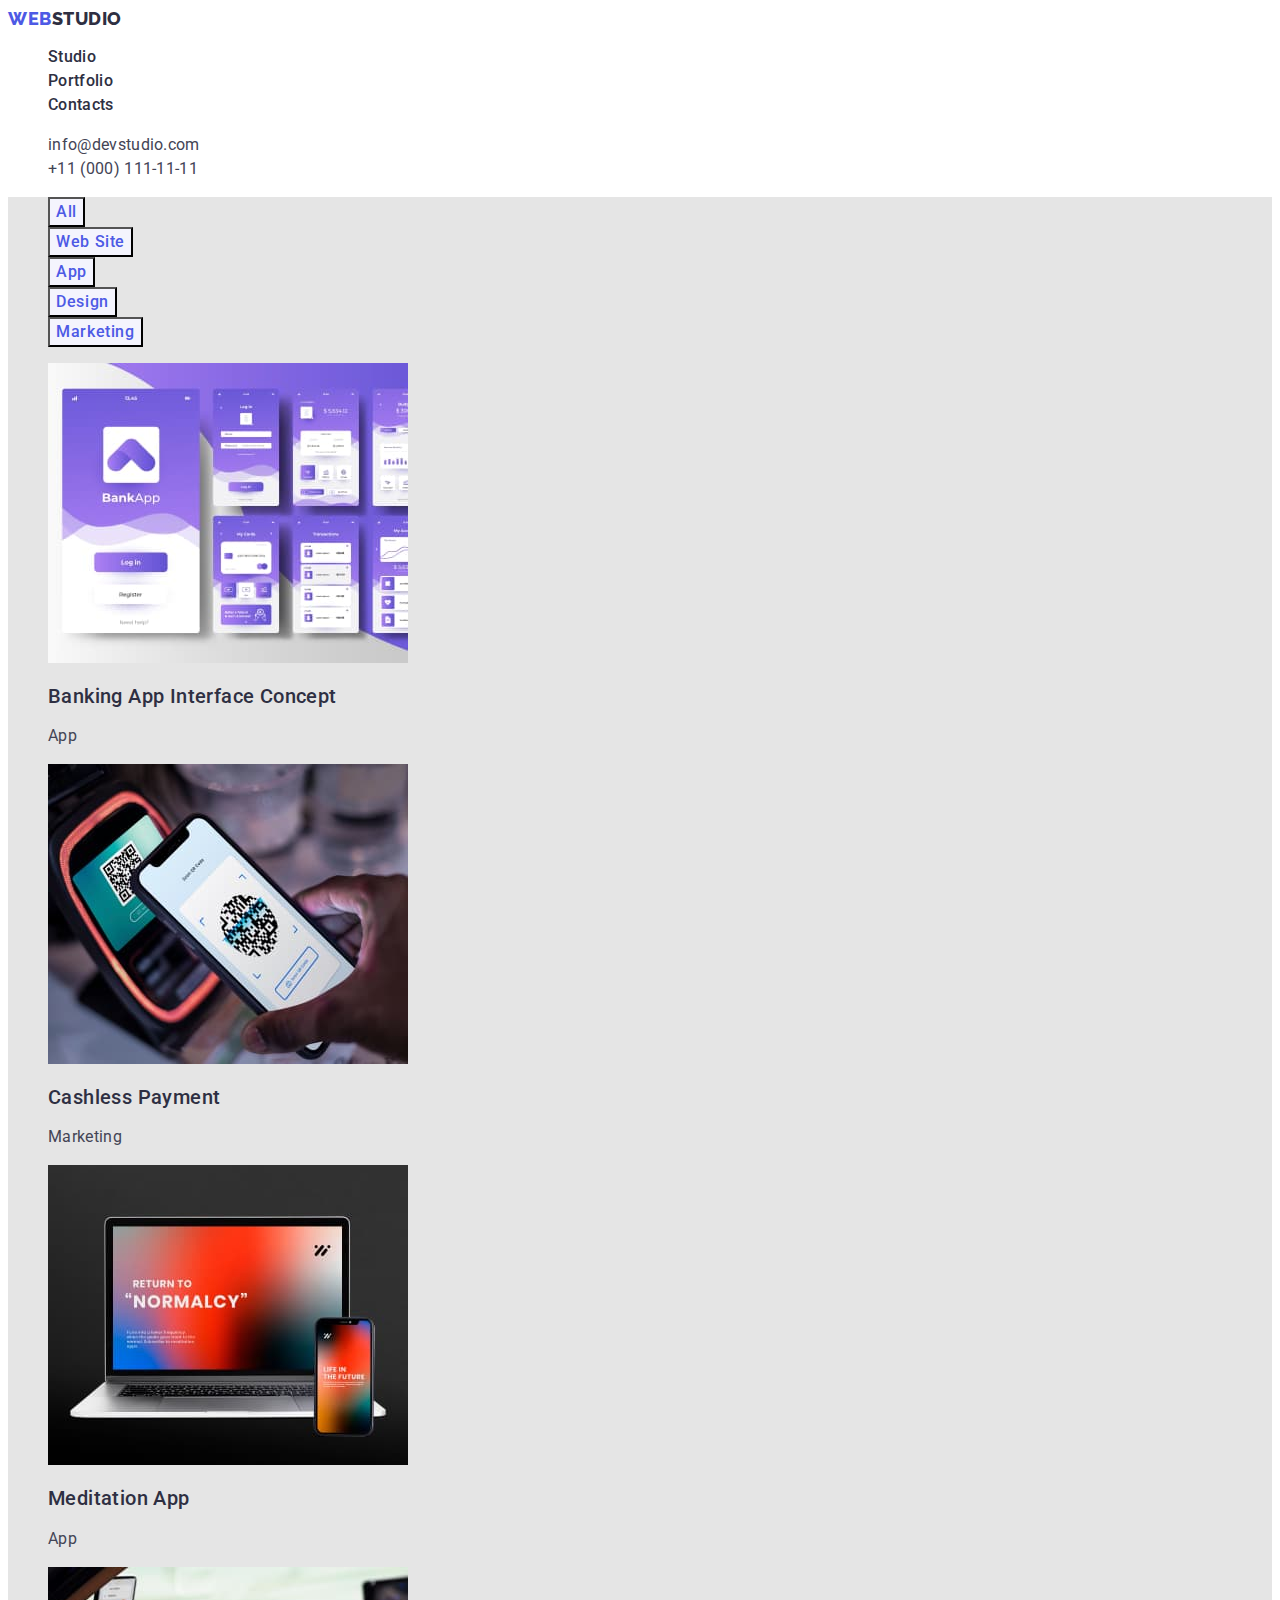
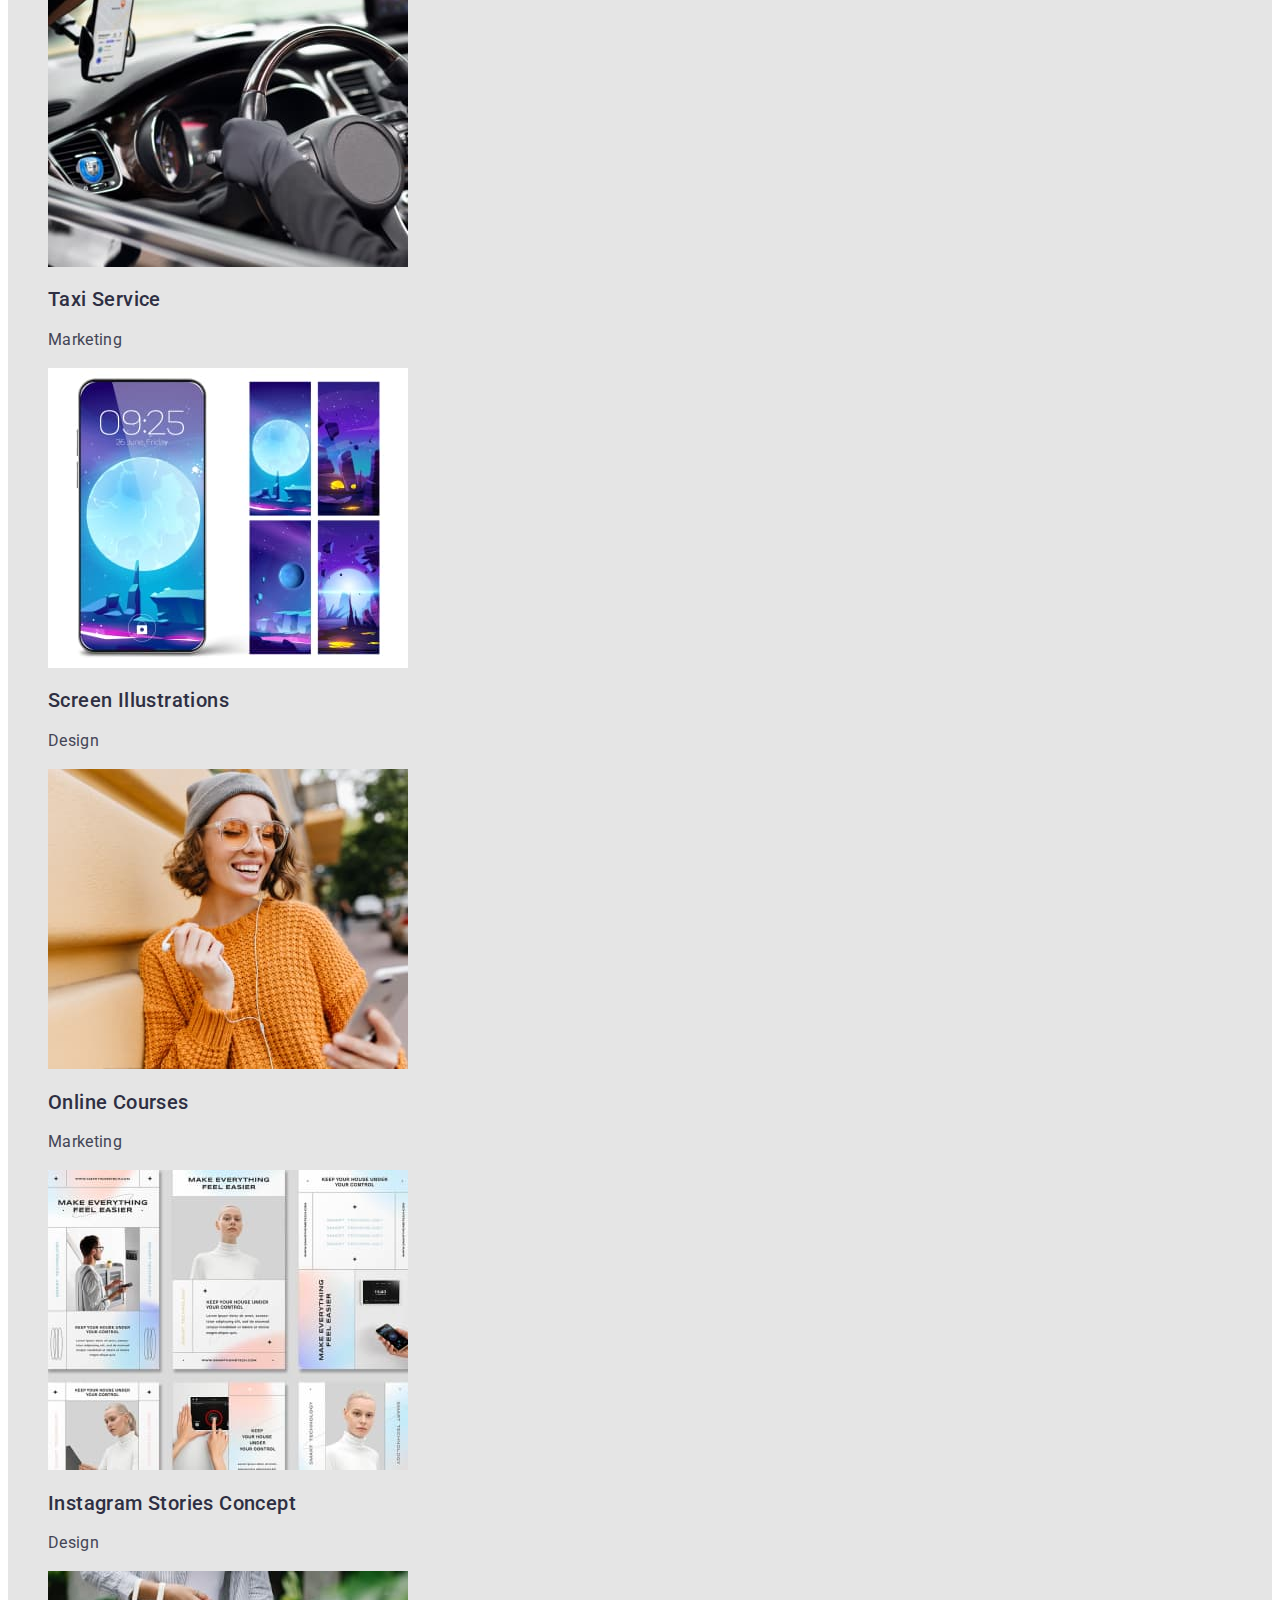
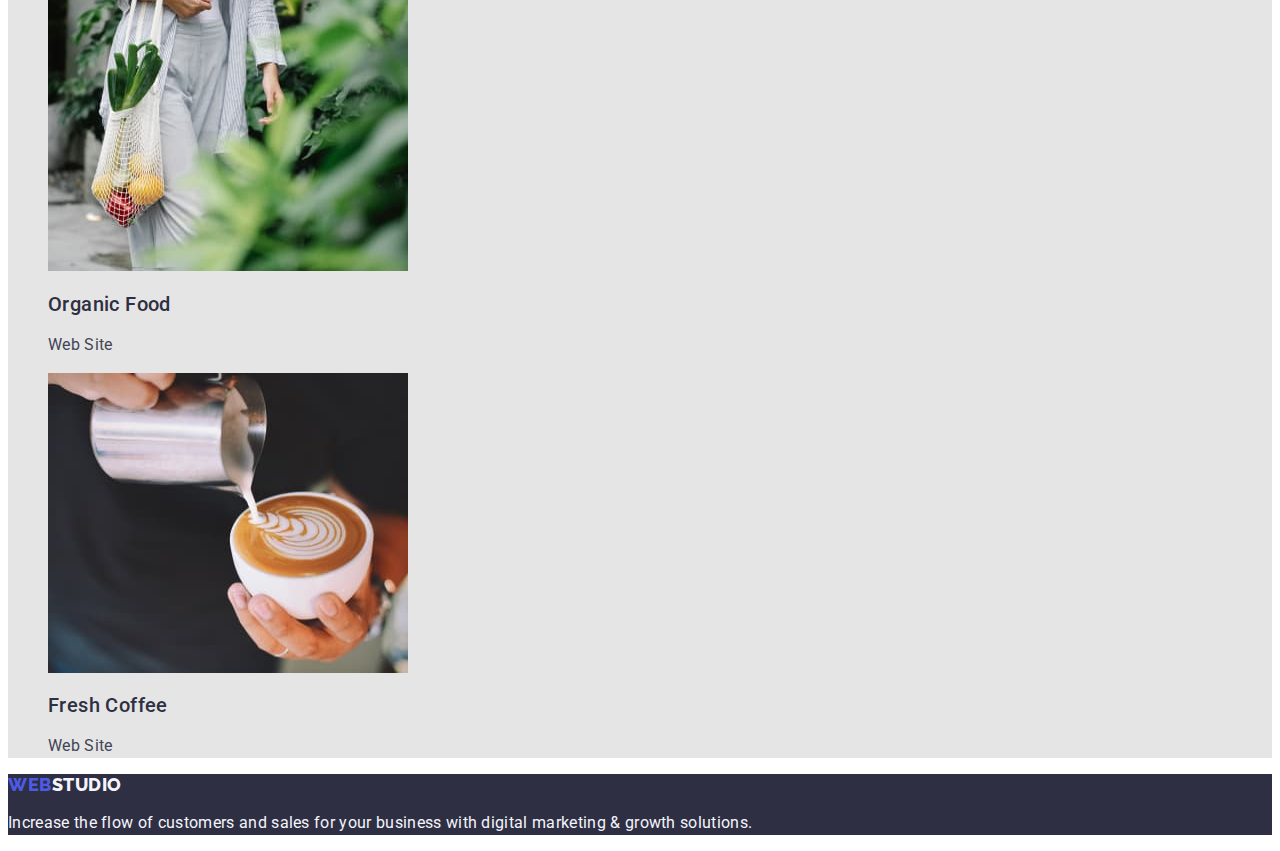
==== commit e84fbc5d: "change" ====
--- a/portfolio.html
+++ b/portfolio.html
@@ -82,7 +82,7 @@
             <a class="link" href="">
               <img src="./images/portfolio/img-3.jpg" alt="computer screen" />
               <h2 class="portfolio-item">Meditation App</h2>
-              <p class="portfolio-category">Marketing</p>
+              <p class="portfolio-category">App</p>
             </a>
           </li>
           <li>
